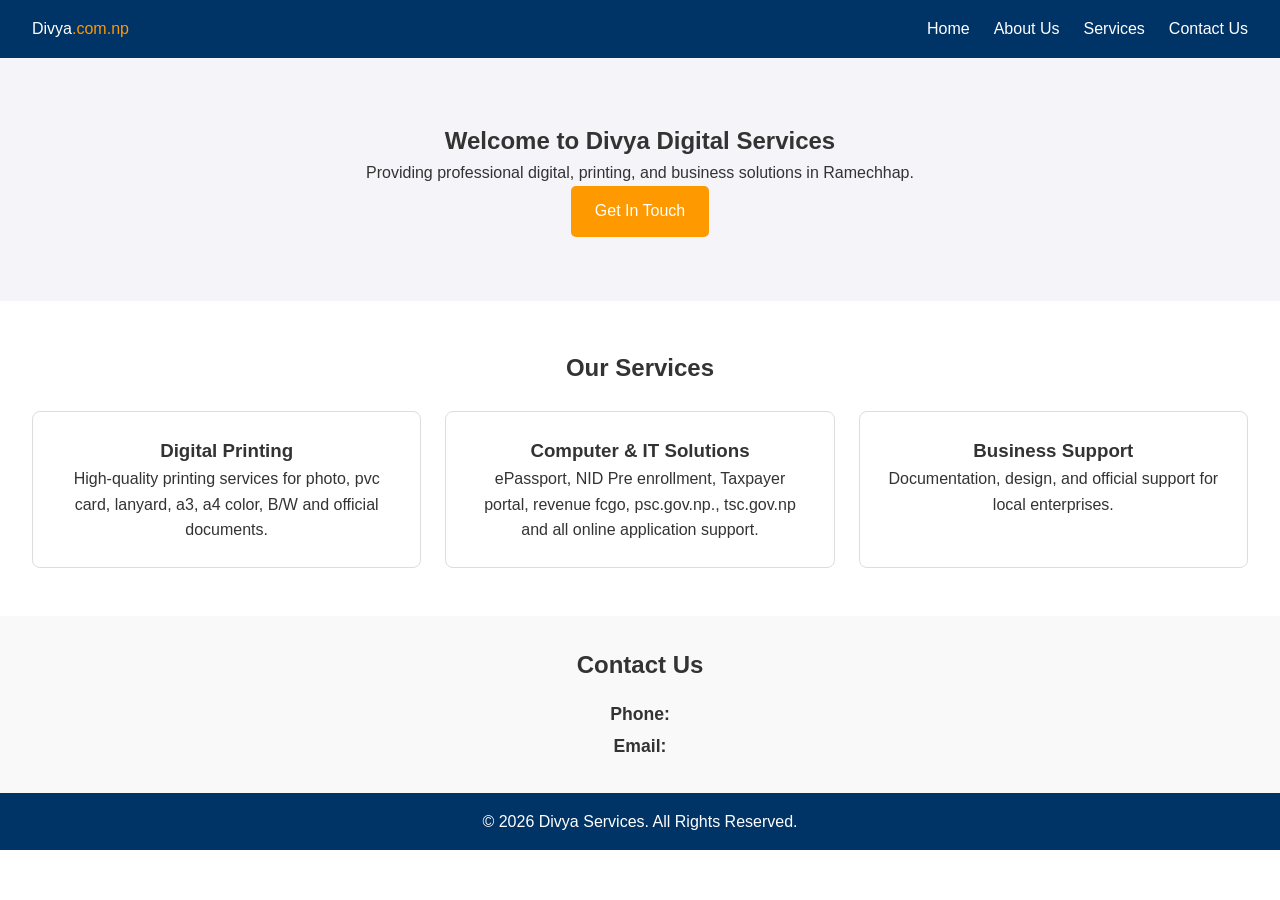
==== index.html @ 54618643 "Update index.html" ====
<!DOCTYPE html>
<html lang="ne">
<head>
    <meta charset="UTF-8">
    <meta name="viewport" content="width=device-width, initial-scale=1.0">
    <title>Divya Services | Business Website</title>
    <link rel="stylesheet" href="style.css">
    <script src="https://identity.netlify.com/v1/netlify-identity-widget.js"></script>
</head>
<body>

    <!-- Header & Navigation -->
    <header class="navbar">
        <div class="logo">Divya<span>.com.np</span></div>
        <button class="menu-toggle" id="mobile-menu">☰</button>
        <nav class="nav-links" id="nav-links">
            <a href="#home">Home</a>
            <a href="#about">About Us</a>
            <a href="#services">Services</a>
            <a href="#contact" class="btn-primary">Contact Us</a>
        </nav>
    </header>

    <!-- Hero Section -->
    <section id="home" class="hero">
        <div class="hero-content">
            <h1>Welcome to Divya Digital Services</h1>
            <p>Providing professional digital, printing, and business solutions in Ramechhap.</p>
            <a href="#contact" class="btn-main">Get In Touch</a>
        </div>
    </section>

    <!-- Services Section -->
    <section id="services" class="services">
        <h2>Our Services</h2>
        <div class="service-grid">
            <div class="card">
                <h3>Digital Printing</h3>
                <p>High-quality printing services for photo, pvc card, lanyard, a3, a4 color, B/W and official documents.</p>
            </div>
            <div class="card">
                <h3>Computer & IT Solutions</h3>
                <p>ePassport, NID Pre enrollment, Taxpayer portal, revenue fcgo, psc.gov.np., tsc.gov.np and all online application support.</p>
            </div>
            <div class="card">
                <h3>Business Support</h3>
                <p>Documentation, design, and official support for local enterprises.</p>
            </div>
        </div>
    </section>

   <!-- Contact Info Section -->
  <section id="contact" class="contact" style="text-align: center; padding: 30px 20px;">
    <h2>Contact Us</h2>
    <div style="margin-top: 15px; font-size: 1.1rem; line-height: 1.8;">
      <p><strong>Phone:</strong> <span id="phone"></span></p>
      <p><strong>Email:</strong> <span id="email"></span></p>
    </div>
  </section>
    <footer>
        <p>&copy; 2026 Divya Services. All Rights Reserved.</p>
    </footer>

    <script src="script.js"></script>
</body>
</html>
---- style.css ----
* {
    margin: 0;
    padding: 0;
    box-sizing: border-box;
    font-family: Arial, sans-serif;
}

body {
    line-height: 1.6;
    color: #333;
}

/* Navbar Layout */
.navbar {
    display: flex;
    justify-content: space-between;
    align-items: center;
    padding: 1rem 2rem;
    background: #003366;
    color: #fff;
    position: sticky;
    top: 0;
    z-index: 1000;
}

.logo span { color: #ff9900; }

.nav-links {
    display: flex;
    gap: 1.5rem;
    align-items: center;
}

.nav-links a {
    color: #fff;
    text-decoration: none;
}

.menu-toggle {
    display: none;
    font-size: 1.8rem;
    background: none;
    border: none;
    color: #fff;
    cursor: pointer;
}

/* Hero & Service Styling */
.hero {
    background: #f4f4f9;
    padding: 4rem 2rem;
    text-align: center;
}

.services { padding: 3rem 2rem; text-align: center; }
.service-grid {
    display: grid;
    grid-template-columns: repeat(auto-fit, minmax(250px, 1fr));
    gap: 1.5rem;
    margin-top: 1.5rem;
}

.card {
    padding: 1.5rem;
    border: 1px solid #ddd;
    border-radius: 8px;
    background: #fff;
}

.contact { padding: 3rem 2rem; background: #f9f9f9; text-align: center; }
.contact-form {
    max-width: 500px;
    margin: 1rem auto;
    display: flex;
    flex-direction: column;
    gap: 1rem;
}

.contact-form input, .contact-form textarea {
    padding: 0.8rem;
    border: 1px solid #ccc;
    border-radius: 5px;
    width: 100%;
}

.btn-main {
    background: #ff9900;
    color: #fff;
    padding: 0.8rem 1.5rem;
    border: none;
    border-radius: 5px;
    cursor: pointer;
    text-decoration: none;
    display: inline-block;
}

footer { background: #003366; color: #fff; text-align: center; padding: 1rem; }

/* Mobile Responsive Breakpoint */
@media (max-width: 768px) {
    .menu-toggle { display: block; }
    .nav-links {
        display: none;
        flex-direction: column;
        position: absolute;
        top: 100%;
        left: 0;
        width: 100%;
        background: #003366;
        padding: 1rem 0;
    }
    .nav-links.active { display: flex; }
}
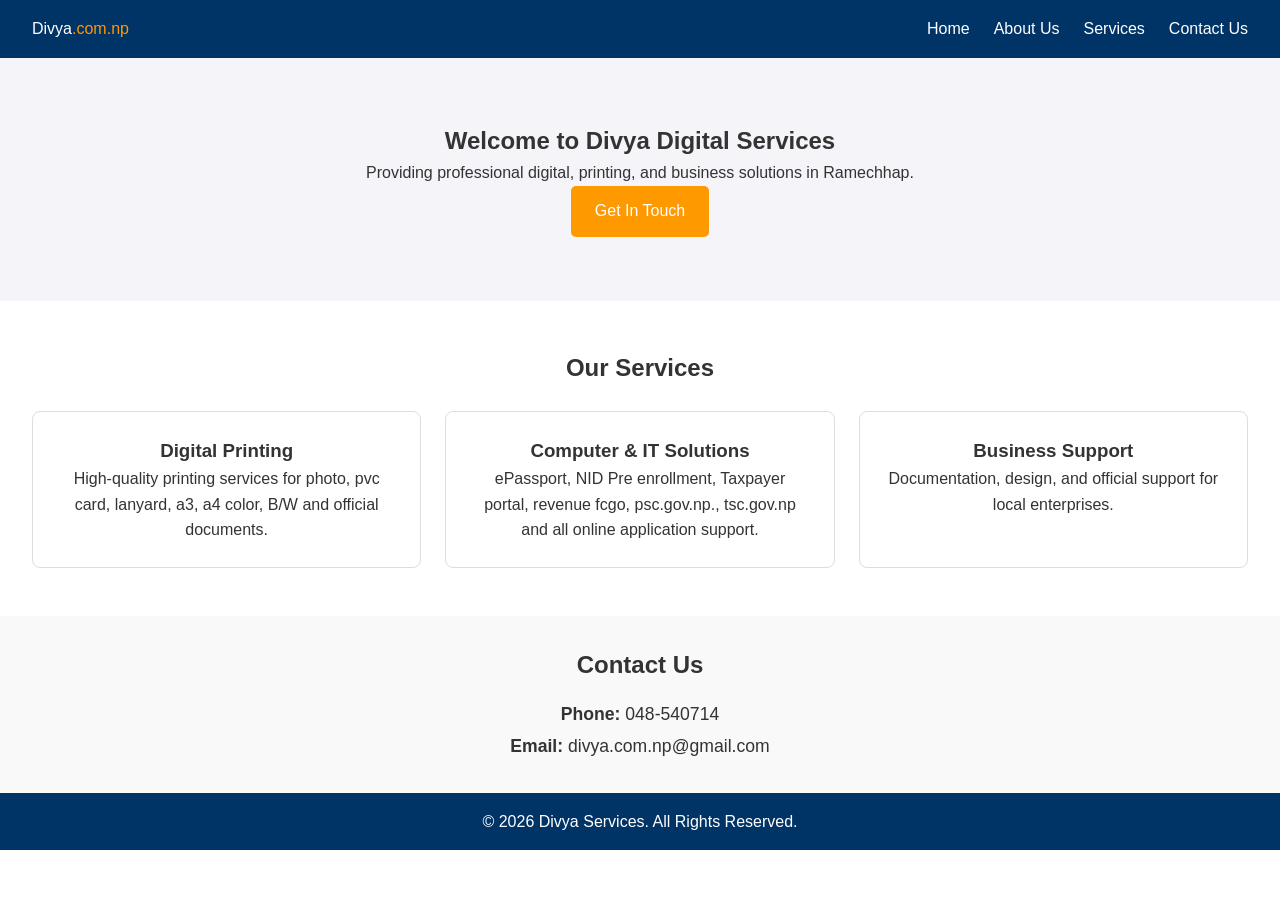
==== commit 40f6793c: "Update index.html" ====
--- a/index.html
+++ b/index.html
@@ -53,8 +53,8 @@
   <section id="contact" class="contact" style="text-align: center; padding: 30px 20px;">
     <h2>Contact Us</h2>
     <div style="margin-top: 15px; font-size: 1.1rem; line-height: 1.8;">
-      <p><strong>Phone:</strong> <span id="phone"></span></p>
-      <p><strong>Email:</strong> <span id="email"></span></p>
+      <p><strong>Phone:</strong> <span id="phone">048-540714</span></p>
+      <p><strong>Email:</strong> <span id="email">divya.com.np@gmail.com</span></p>
     </div>
   </section>
     <footer>
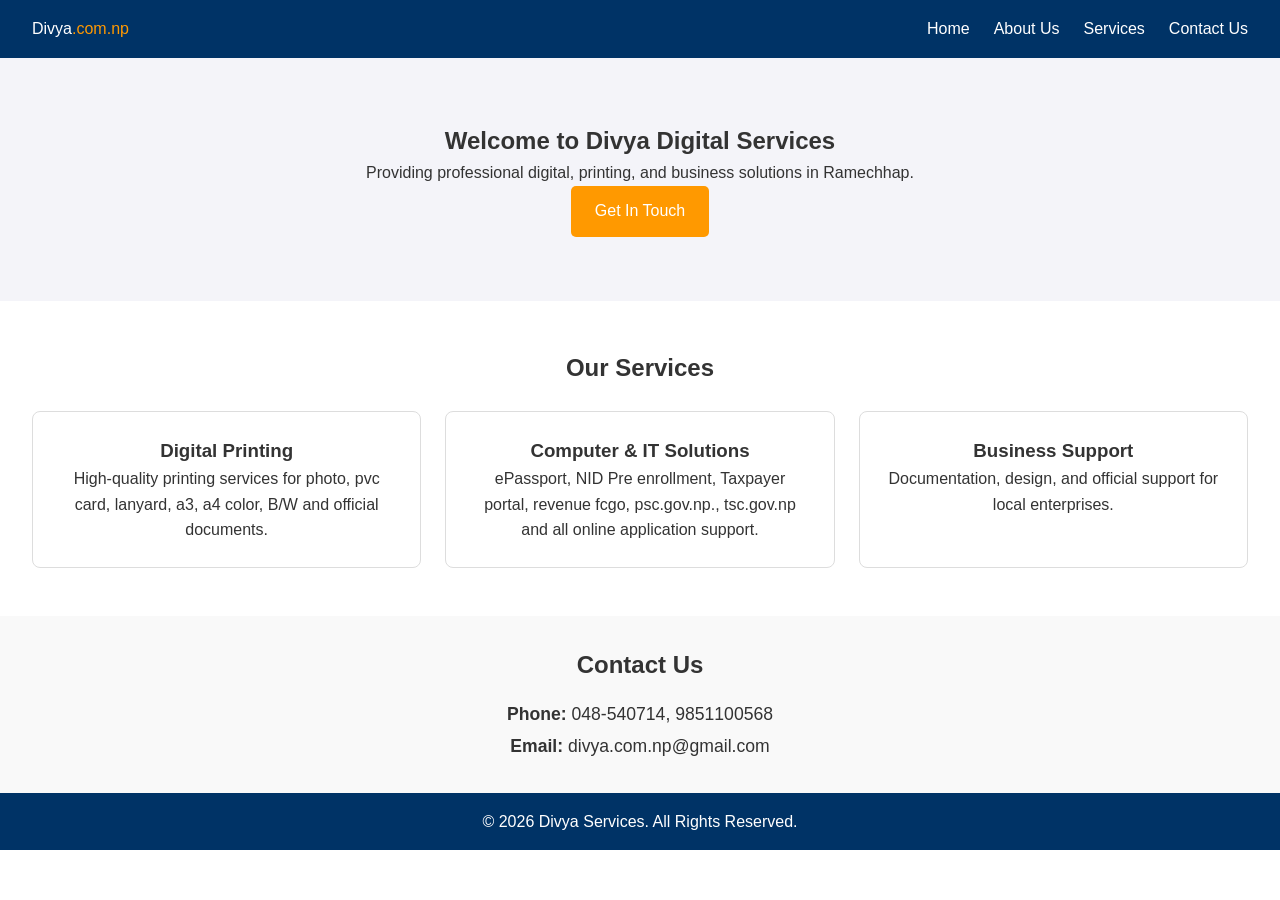
==== commit b7cc5b1e: "Update index.html" ====
--- a/index.html
+++ b/index.html
@@ -53,7 +53,7 @@
   <section id="contact" class="contact" style="text-align: center; padding: 30px 20px;">
     <h2>Contact Us</h2>
     <div style="margin-top: 15px; font-size: 1.1rem; line-height: 1.8;">
-      <p><strong>Phone:</strong> <span id="phone">048-540714</span></p>
+      <p><strong>Phone:</strong> <span id="phone">048-540714, 9851100568</span></p>
       <p><strong>Email:</strong> <span id="email">divya.com.np@gmail.com</span></p>
     </div>
   </section>
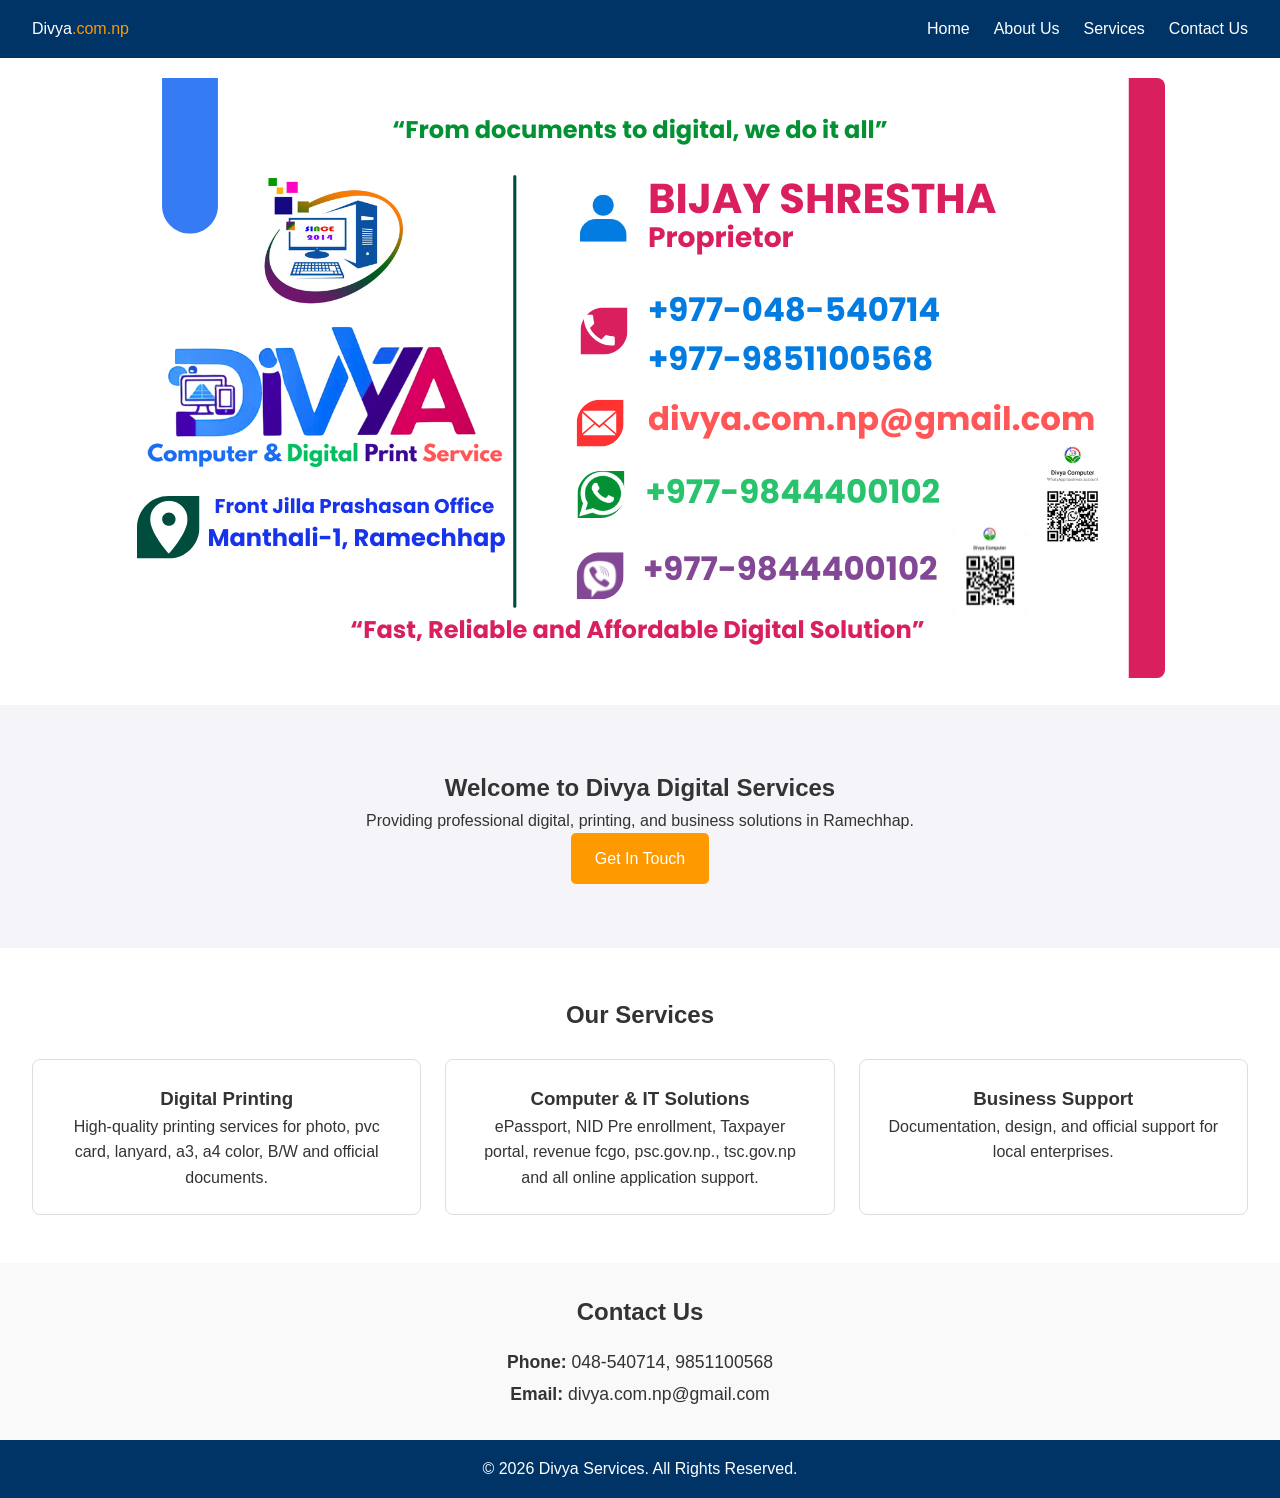
==== commit 57f10980: "Update index.html" ====
--- a/index.html
+++ b/index.html
@@ -20,7 +20,9 @@
             <a href="#contact" class="btn-primary">Contact Us</a>
         </nav>
     </header>
-
+    <div style="text-align: center; margin: 20px 0;">
+  <img src="images/card.png" alt="Divya Digital Business Card" style="max-width: 90%; height: auto; border-radius: 8px;">
+</div>
     <!-- Hero Section -->
     <section id="home" class="hero">
         <div class="hero-content">
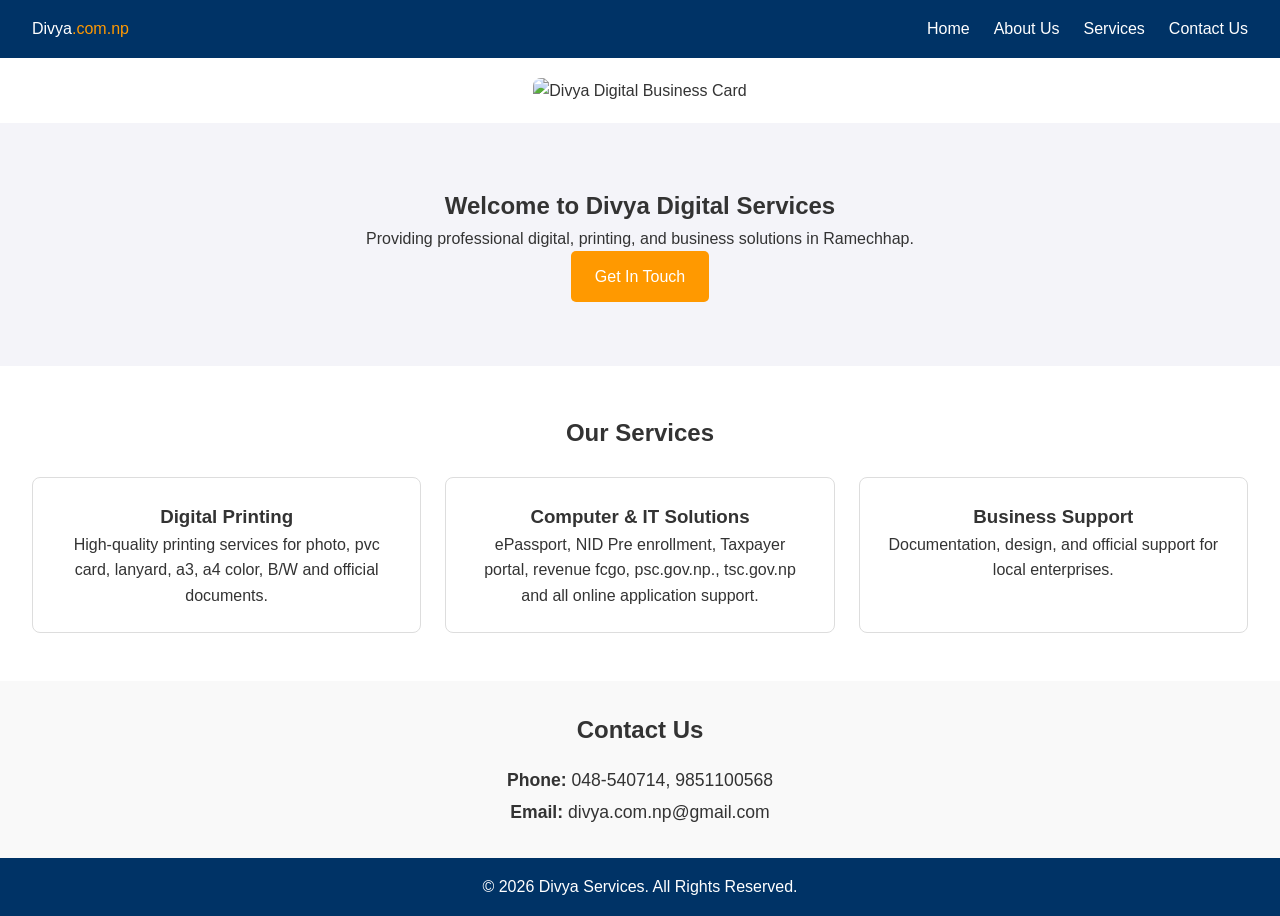
==== commit 424bdd0d: "Update index.html" ====
--- a/index.html
+++ b/index.html
@@ -21,7 +21,7 @@
         </nav>
     </header>
     <div style="text-align: center; margin: 20px 0;">
-  <img src="images/card.png" alt="Divya Digital Business Card" style="max-width: 90%; height: auto; border-radius: 8px;">
+  <img src="card.png" alt="Divya Digital Business Card" style="max-width: 90%; height: auto; border-radius: 8px;">
 </div>
     <!-- Hero Section -->
     <section id="home" class="hero">
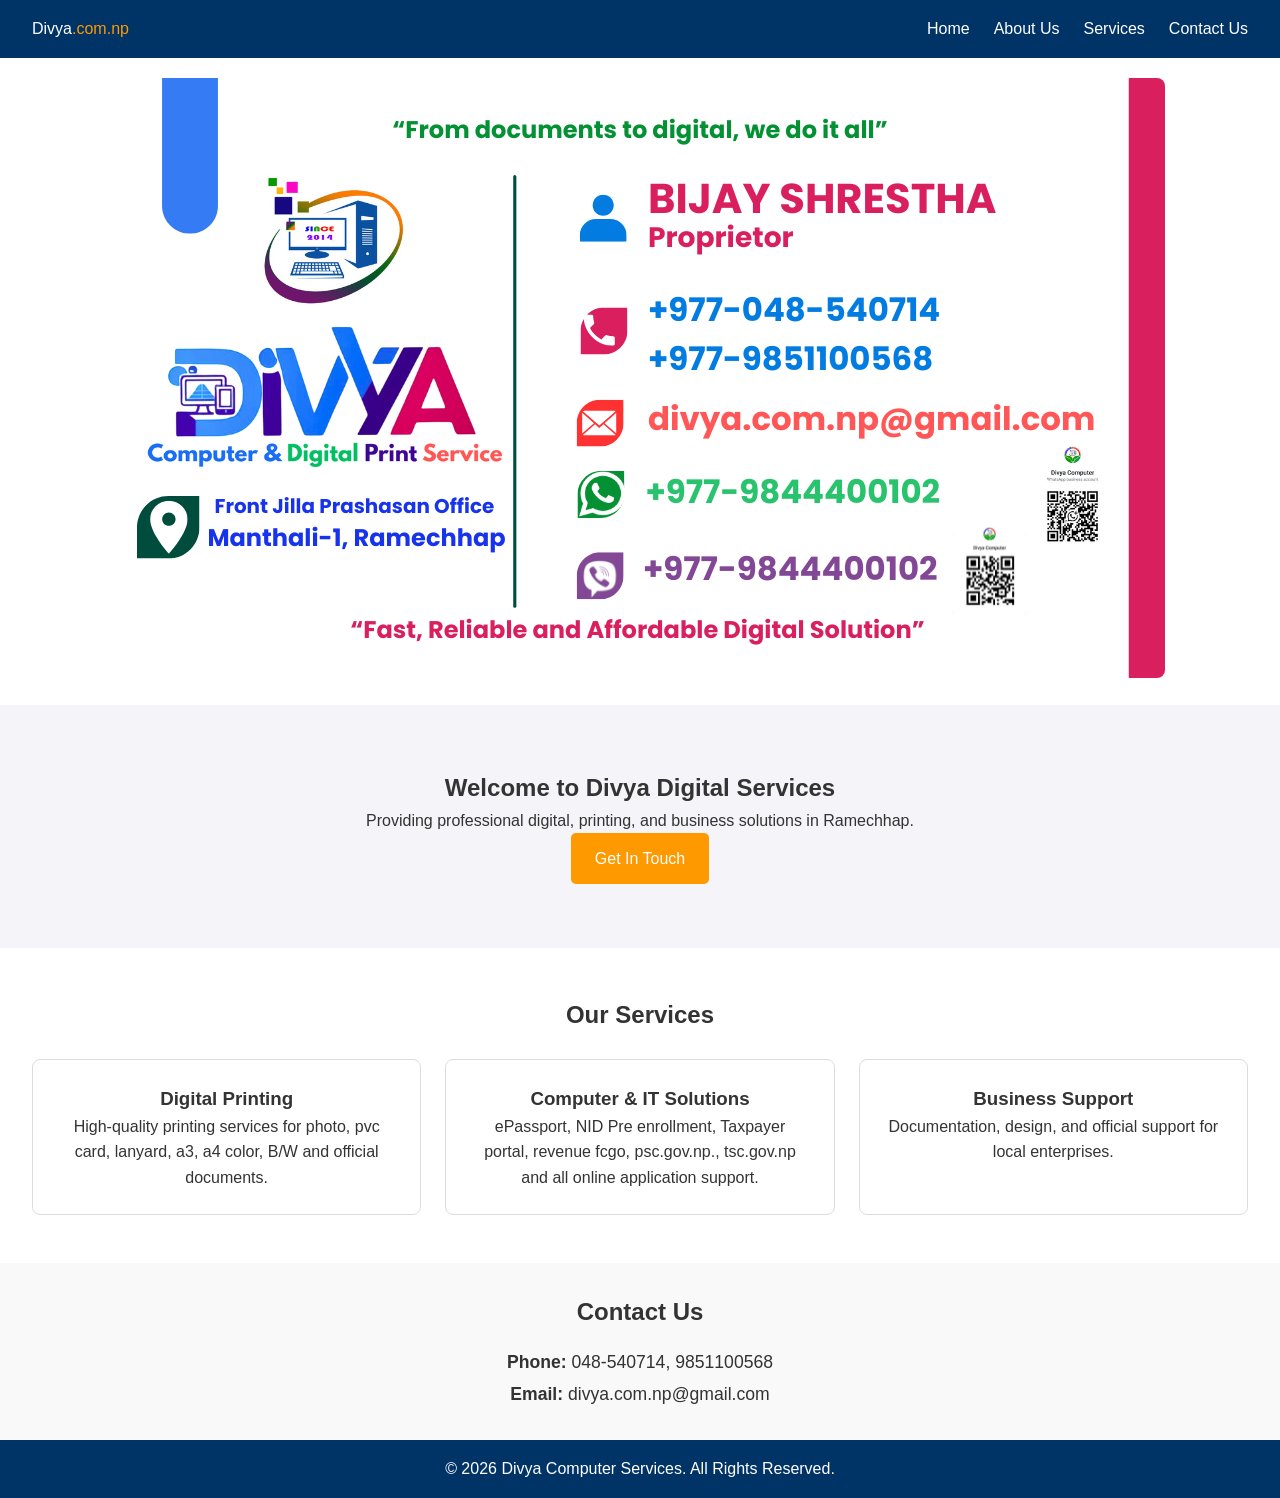
==== commit 9d6aa998: "Update index.html" ====
--- a/index.html
+++ b/index.html
@@ -60,7 +60,7 @@
     </div>
   </section>
     <footer>
-        <p>&copy; 2026 Divya Services. All Rights Reserved.</p>
+        <p>&copy; 2026 Divya Computer Services. All Rights Reserved.</p>
     </footer>
 
     <script src="script.js"></script>
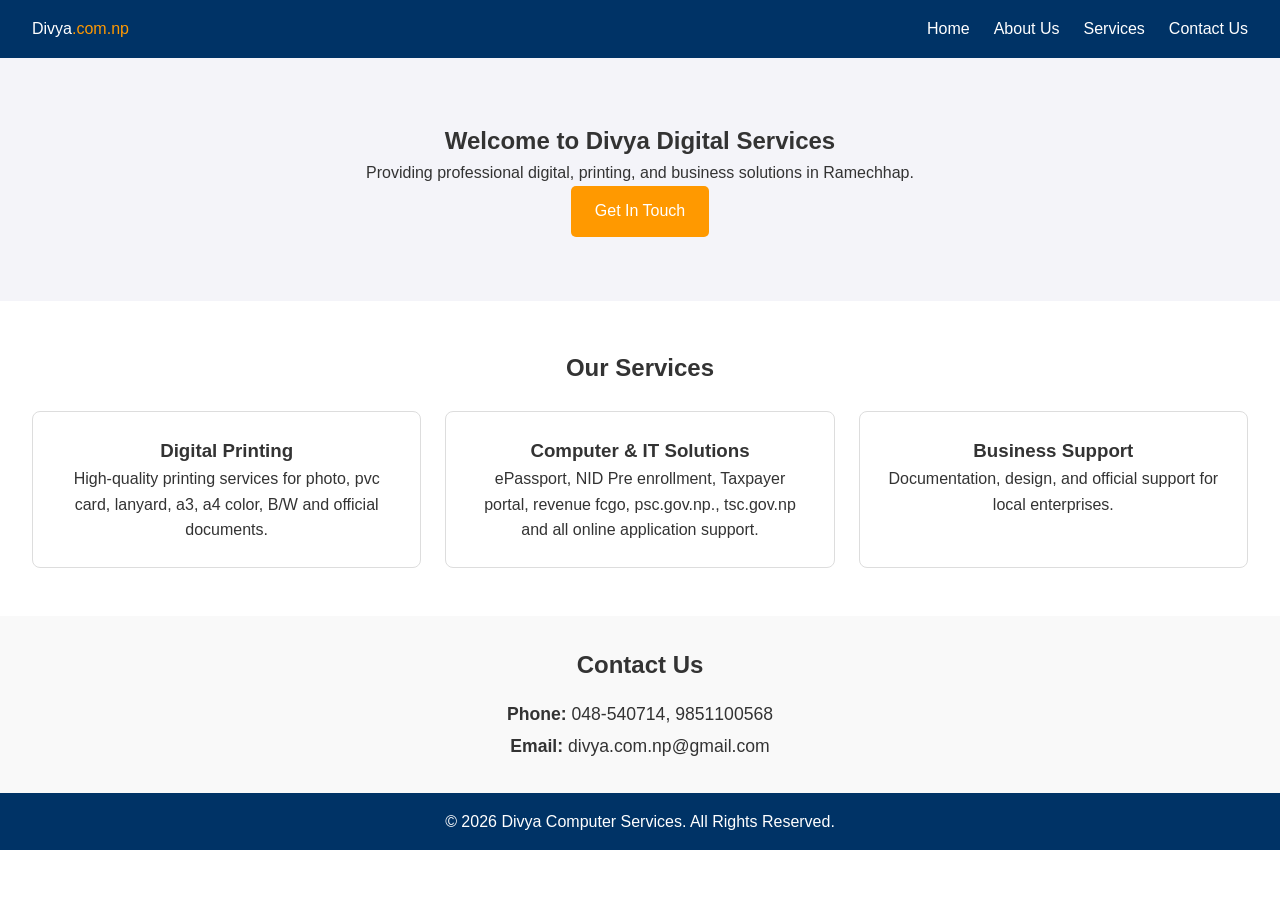
==== commit 7b8d9e58: "Update index.html" ====
--- a/index.html
+++ b/index.html
@@ -20,9 +20,7 @@
             <a href="#contact" class="btn-primary">Contact Us</a>
         </nav>
     </header>
-    <div style="text-align: center; margin: 20px 0;">
-  <img src="card.png" alt="Divya Digital Business Card" style="max-width: 90%; height: auto; border-radius: 8px;">
-</div>
+  
     <!-- Hero Section -->
     <section id="home" class="hero">
         <div class="hero-content">
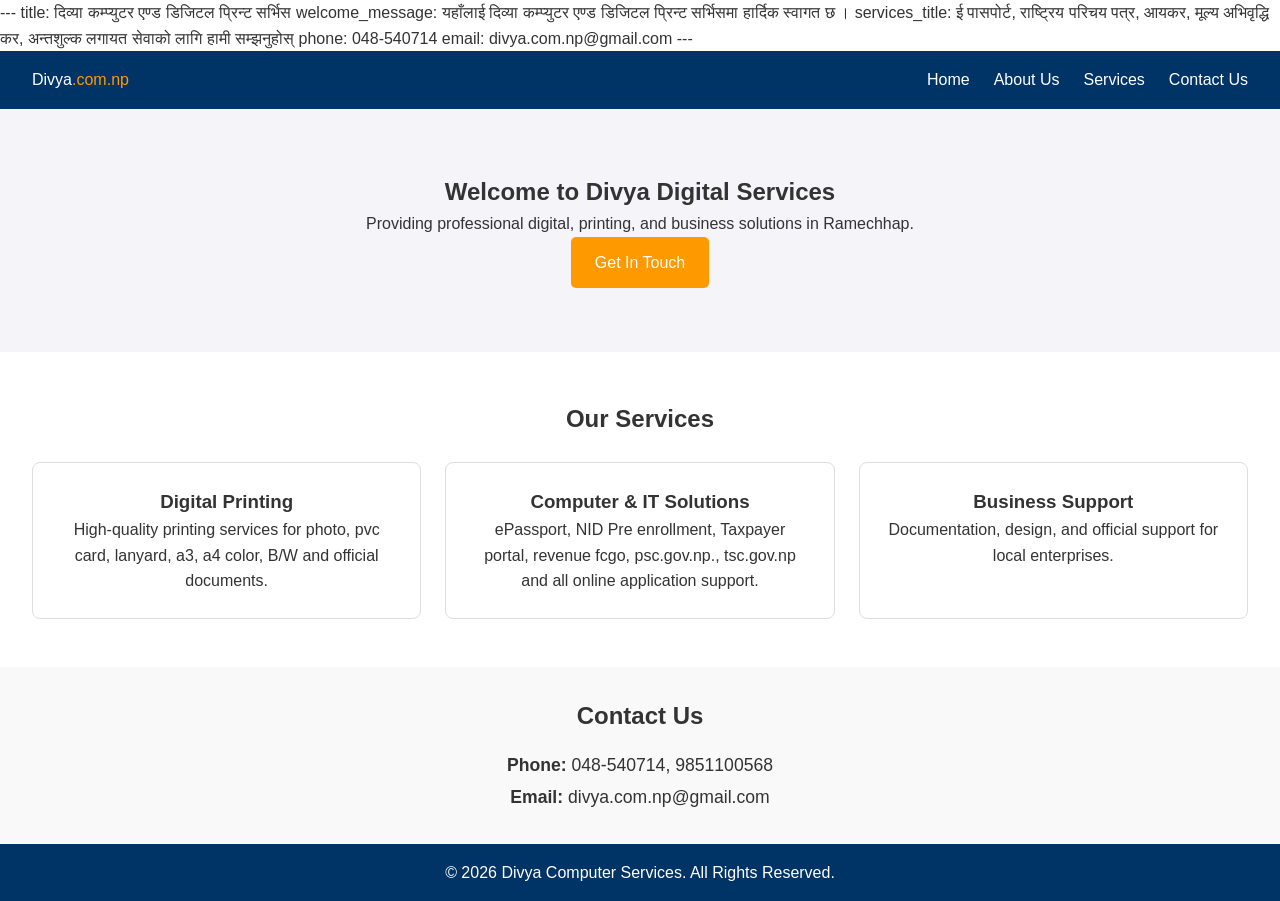
==== commit 2e4b06b1: "Update Pages “index”" ====
--- a/index.html
+++ b/index.html
@@ -1,3 +1,11 @@
+---
+title: दिव्या कम्प्युटर एण्ड डिजिटल प्रिन्ट सर्भिस
+welcome_message: यहाँलाई दिव्या कम्प्युटर एण्ड डिजिटल प्रिन्ट सर्भिसमा हार्दिक स्वागत छ ।
+services_title: ई पासपोर्ट, राष्ट्रिय परिचय पत्र, आयकर, मूल्य अभिवृद्धि कर,
+  अन्तशुल्क लगायत सेवाको लागि हामी सम्झनुहोस्
+phone: 048-540714
+email: divya.com.np@gmail.com
+---
 <!DOCTYPE html>
 <html lang="ne">
 <head>
